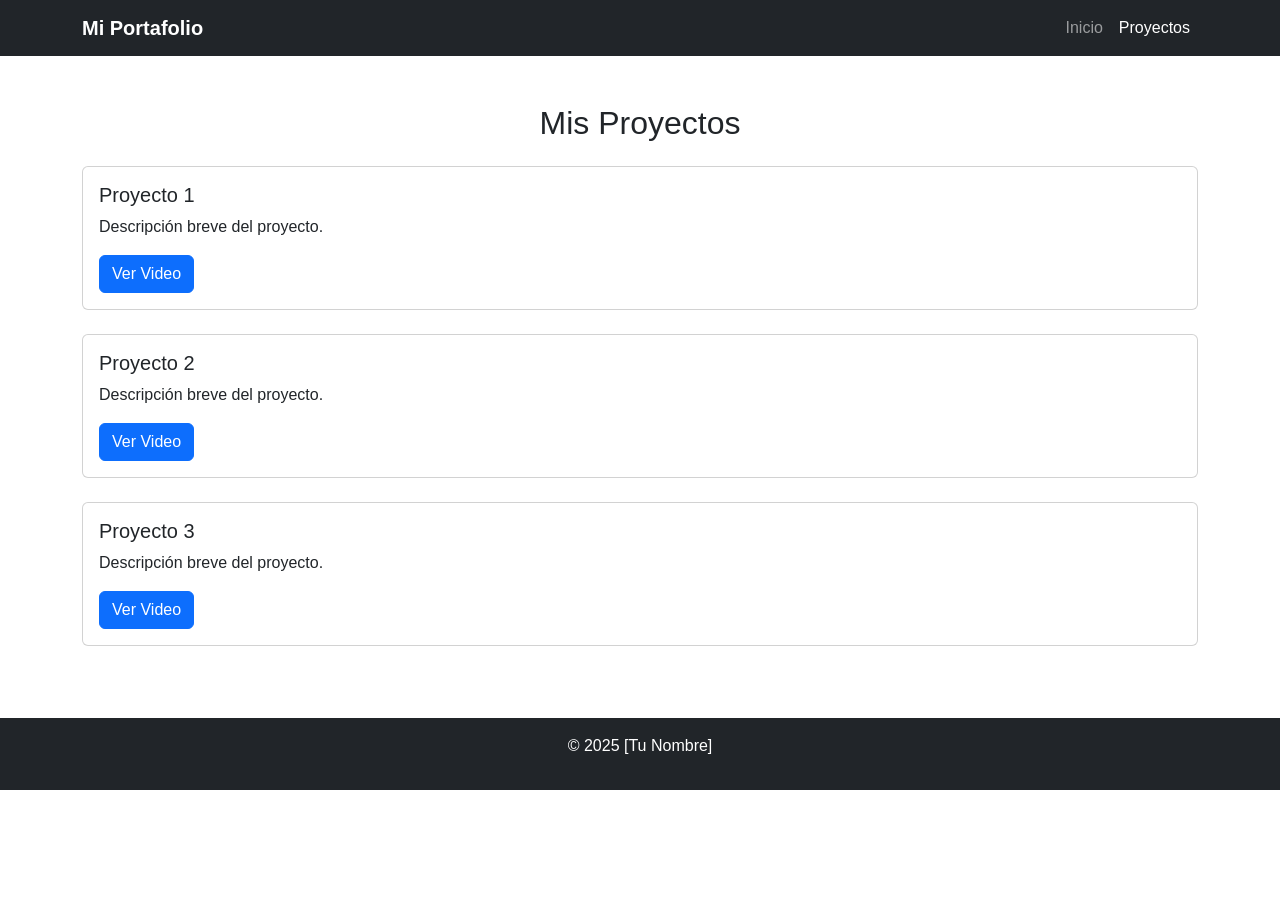
==== projects.html @ 4edf5251 "montage de página" ====
<!DOCTYPE html>
<html lang="es">
<head>
  <meta charset="UTF-8">
  <meta name="viewport" content="width=device-width, initial-scale=1.0">
  <title>Mis Proyectos</title>
  <link href="https://cdn.jsdelivr.net/npm/bootstrap@5.3.0/dist/css/bootstrap.min.css" rel="stylesheet">
  <link rel="stylesheet" href="https://cdnjs.cloudflare.com/ajax/libs/font-awesome/6.4.0/css/all.min.css">
  <link rel="stylesheet" href="css/style.css">
</head>
<body>

  <!-- Navbar -->
  <nav class="navbar navbar-expand-lg navbar-dark bg-dark">
    <div class="container">
      <a class="navbar-brand" href="index.html">Mi Portafolio</a>
      <button class="navbar-toggler" type="button" data-bs-toggle="collapse" data-bs-target="#navbarNav">
        <span class="navbar-toggler-icon"></span>
      </button>
      <div class="collapse navbar-collapse" id="navbarNav">
        <ul class="navbar-nav ms-auto">
          <li class="nav-item"><a class="nav-link" href="index.html">Inicio</a></li>
          <li class="nav-item"><a class="nav-link active" href="projects.html">Proyectos</a></li>
        </ul>
      </div>
    </div>
  </nav>

  <!-- Proyectos -->
  <section class="py-5">
    <div class="container">
      <h2 class="text-center mb-4">Mis Proyectos</h2>

      <!-- Proyecto 1 -->
      <div class="card mb-4">
        <div class="card-body">
          <h5 class="card-title">Proyecto 1</h5>
          <p class="card-text">Descripción breve del proyecto.</p>
          <button class="btn btn-primary" data-bs-toggle="modal" data-bs-target="#modalProyecto1">Ver Video</button>
        </div>
      </div>

      <!-- Proyecto 2 -->
      <div class="card mb-4">
        <div class="card-body">
          <h5 class="card-title">Proyecto 2</h5>
          <p class="card-text">Descripción breve del proyecto.</p>
          <button class="btn btn-primary" data-bs-toggle="modal" data-bs-target="#modalProyecto2">Ver Video</button>
        </div>
      </div>

      <!-- Proyecto 3 -->
      <div class="card mb-4">
        <div class="card-body">
          <h5 class="card-title">Proyecto 3</h5>
          <p class="card-text">Descripción breve del proyecto.</p>
          <button class="btn btn-primary" data-bs-toggle="modal" data-bs-target="#modalProyecto3">Ver Video</button>
        </div>
      </div>

    </div>
  </section>

  <!-- Modales -->
  <!-- Modal Proyecto 1 -->
  <div class="modal fade" id="modalProyecto1" tabindex="-1">
    <div class="modal-dialog modal-lg">
      <div class="modal-content">
        <div class="modal-header">
          <h5 class="modal-title">Video del Proyecto 1</h5>
          <button type="button" class="btn-close" data-bs-dismiss="modal"></button>
        </div>
        <div class="modal-body">
          <div class="ratio ratio-16x9">
            <iframe src="https://www.youtube.com/embed/TU_VIDEO_ID_1" allowfullscreen></iframe>
          </div>
        </div>
      </div>
    </div>
  </div>

  <!-- Modal Proyecto 2 -->
  <div class="modal fade" id="modalProyecto2" tabindex="-1">
    <div class="modal-dialog modal-lg">
      <div class="modal-content">
        <div class="modal-header">
          <h5 class="modal-title">Video del Proyecto 2</h5>
          <button type="button" class="btn-close" data-bs-dismiss="modal"></button>
        </div>
        <div class="modal-body">
          <div class="ratio ratio-16x9">
            <iframe src="https://www.youtube.com/embed/TU_VIDEO_ID_2" allowfullscreen></iframe>
          </div>
        </div>
      </div>
    </div>
  </div>

  <!-- Modal Proyecto 3 -->
  <div class="modal fade" id="modalProyecto3" tabindex="-1">
    <div class="modal-dialog modal-lg">
      <div class="modal-content">
        <div class="modal-header">
          <h5 class="modal-title">Video del Proyecto 3</h5>
          <button type="button" class="btn-close" data-bs-dismiss="modal"></button>
        </div>
        <div class="modal-body">
          <div class="ratio ratio-16x9">
            <iframe src="https://www.youtube.com/embed/TU_VIDEO_ID_3" allowfullscreen></iframe>
          </div>
        </div>
      </div>
    </div>
  </div>

  <!-- Footer -->
  <footer class="bg-dark text-white text-center py-3">
    <p>© 2025 [Tu Nombre]</p>
  </footer>

  <script src="https://cdn.jsdelivr.net/npm/bootstrap@5.3.0/dist/js/bootstrap.bundle.min.js"></script>
</body>
</html>
---- css/style.css ----
body {
  font-family: 'Segoe UI', Tahoma, Geneva, Verdana, sans-serif;
}

.navbar-brand {
  font-weight: bold;
}

header {
  background: linear-gradient(45deg, #007bff, #6610f2);
}

footer a {
  text-decoration: none;
}
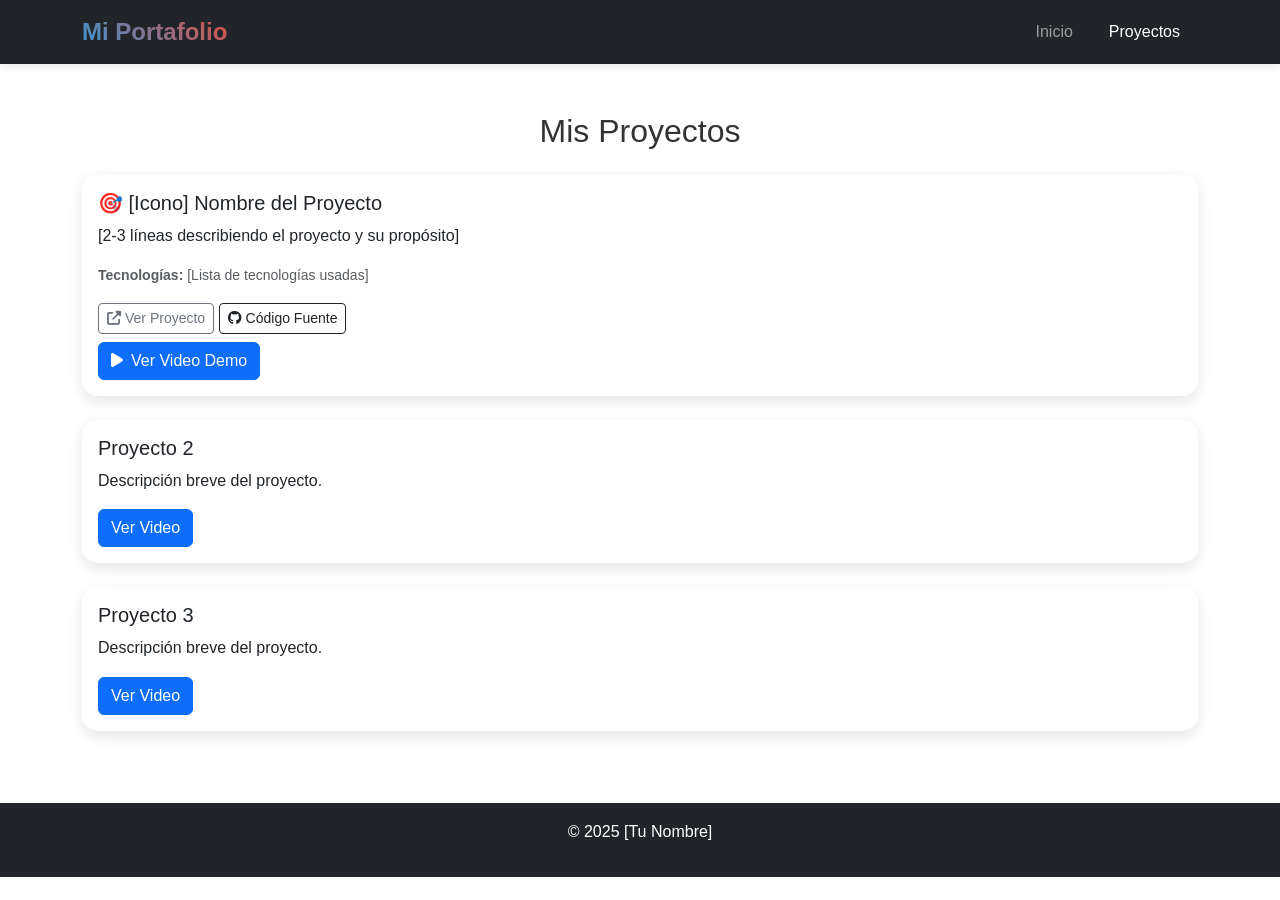
==== commit 6ead4ff2: "cambio en projects" ====
--- a/projects.html
+++ b/projects.html
@@ -33,12 +33,36 @@
 
       <!-- Proyecto 1 -->
       <div class="card mb-4">
-        <div class="card-body">
-          <h5 class="card-title">Proyecto 1</h5>
-          <p class="card-text">Descripción breve del proyecto.</p>
-          <button class="btn btn-primary" data-bs-toggle="modal" data-bs-target="#modalProyecto1">Ver Video</button>
+    <div class="card-body">
+        <!-- Icono + Título -->
+        <h5 class="card-title">🎯 [Icono] Nombre del Proyecto</h5>
+        
+        <!-- Descripción breve -->
+        <p class="card-text">
+            [2-3 líneas describiendo el proyecto y su propósito]
+        </p>
+        
+        <!-- Tecnologías usadas -->
+        <p class="small text-muted">
+            <strong>Tecnologías:</strong> [Lista de tecnologías usadas]
+        </p>
+        
+        <!-- Enlaces adicionales (opcional) -->
+        <div class="mt-3">
+            <a href="[link-al-proyecto]" target="_blank" class="btn btn-outline-secondary btn-sm">
+                <i class="fas fa-external-link-alt me-1"></i>Ver Proyecto
+            </a>
+            <a href="[link-al-código]" target="_blank" class="btn btn-outline-dark btn-sm">
+                <i class="fab fa-github me-1"></i>Código Fuente
+            </a>
         </div>
-      </div>
+        
+        <!-- Botón del modal -->
+        <button class="btn btn-primary mt-2" data-bs-toggle="modal" data-bs-target="#modalProyecto1">
+            <i class="fas fa-play me-2"></i>Ver Video Demo
+        </button>
+    </div>
+</div>
 
       <!-- Proyecto 2 -->
       <div class="card mb-4">
@@ -61,57 +85,74 @@
     </div>
   </section>
 
-  <!-- Modales -->
-  <!-- Modal Proyecto 1 -->
-  <div class="modal fade" id="modalProyecto1" tabindex="-1">
+<!-- Modal Proyecto 1 -->
+<div class="modal fade" id="modalProyecto1" tabindex="-1">
     <div class="modal-dialog modal-lg">
-      <div class="modal-content">
-        <div class="modal-header">
-          <h5 class="modal-title">Video del Proyecto 1</h5>
-          <button type="button" class="btn-close" data-bs-dismiss="modal"></button>
+        <div class="modal-content">
+            <div class="modal-header">
+                <h5 class="modal-title">🎨 Demo: Portafolio Personal</h5>
+                <button type="button" class="btn-close" data-bs-dismiss="modal"></button>
+            </div>
+            <div class="modal-body">
+                <p class="mb-3">
+                    <strong>Descripción completa:</strong> Desarrollo de un portafolio web completamente responsive 
+                    con efectos interactivos, diseño moderno y optimizado para SEO.
+                </p>
+                <div class="ratio ratio-16x9">
+                    <iframe src="https://www.youtube.com/embed/jS4aFq5-91M" 
+                            allowfullscreen>
+                    </iframe>
+                </div>
+            </div>
         </div>
-        <div class="modal-body">
-          <div class="ratio ratio-16x9">
-            <iframe src="https://www.youtube.com/embed/TU_VIDEO_ID_1" allowfullscreen></iframe>
-          </div>
+    </div>
+</div>
+
+<!-- Modal Proyecto 2 -->
+<div class="modal fade" id="modalProyecto2" tabindex="-1">
+    <div class="modal-dialog modal-lg">
+        <div class="modal-content">
+            <div class="modal-header">
+                <h5 class="modal-title">🛒 Demo: Tienda Online</h5>
+                <button type="button" class="btn-close" data-bs-dismiss="modal"></button>
+            </div>
+            <div class="modal-body">
+                <p class="mb-3">
+                    <strong>Descripción completa:</strong> E-commerce funcional con carrito de compras, 
+                    gestión de productos y interfaz intuitiva para el usuario final.
+                </p>
+                <div class="ratio ratio-16x9">
+                    <iframe src="https://www.youtube.com/embed/W6NZfCO5SIk" 
+                            allowfullscreen>
+                    </iframe>
+                </div>
+            </div>
         </div>
-      </div>
     </div>
-  </div>
+</div>
 
-  <!-- Modal Proyecto 2 -->
-  <div class="modal fade" id="modalProyecto2" tabindex="-1">
+<!-- Modal Proyecto 3 -->
+<div class="modal fade" id="modalProyecto3" tabindex="-1">
     <div class="modal-dialog modal-lg">
-      <div class="modal-content">
-        <div class="modal-header">
-          <h5 class="modal-title">Video del Proyecto 2</h5>
-          <button type="button" class="btn-close" data-bs-dismiss="modal"></button>
+        <div class="modal-content">
+            <div class="modal-header">
+                <h5 class="modal-title">🌤️ Demo: App del Clima</h5>
+                <button type="button" class="btn-close" data-bs-dismiss="modal"></button>
+            </div>
+            <div class="modal-body">
+                <p class="mb-3">
+                    <strong>Descripción completa:</strong> Aplicación que consume API externa para mostrar 
+                    condiciones climáticas en tiempo real con interfaz amigable.
+                </p>
+                <div class="ratio ratio-16x9">
+                    <iframe src="https://www.youtube.com/embed/9cKsq14Kfsw" 
+                            allowfullscreen>
+                    </iframe>
+                </div>
+            </div>
         </div>
-        <div class="modal-body">
-          <div class="ratio ratio-16x9">
-            <iframe src="https://www.youtube.com/embed/TU_VIDEO_ID_2" allowfullscreen></iframe>
-          </div>
-        </div>
-      </div>
     </div>
-  </div>
-
-  <!-- Modal Proyecto 3 -->
-  <div class="modal fade" id="modalProyecto3" tabindex="-1">
-    <div class="modal-dialog modal-lg">
-      <div class="modal-content">
-        <div class="modal-header">
-          <h5 class="modal-title">Video del Proyecto 3</h5>
-          <button type="button" class="btn-close" data-bs-dismiss="modal"></button>
-        </div>
-        <div class="modal-body">
-          <div class="ratio ratio-16x9">
-            <iframe src="https://www.youtube.com/embed/TU_VIDEO_ID_3" allowfullscreen></iframe>
-          </div>
-        </div>
-      </div>
-    </div>
-  </div>
+</div>
 
   <!-- Footer -->
   <footer class="bg-dark text-white text-center py-3">
--- a/css/style.css
+++ b/css/style.css
@@ -1,15 +1,232 @@
+/* Estilos personalizados para el portafolio */
+
+:root {
+    --primary-color: #2c3e50;
+    --secondary-color: #3498db;
+    --accent-color: #e74c3c;
+    --text-color: #333;
+    --light-bg: #f8f9fa;
+    --dark-bg: #2c3e50;
+}
+
+* {
+    margin: 0;
+    padding: 0;
+    box-sizing: border-box;
+}
+
 body {
-  font-family: 'Segoe UI', Tahoma, Geneva, Verdana, sans-serif;
+    font-family: 'Segoe UI', Tahoma, Geneva, Verdana, sans-serif;
+    line-height: 1.6;
+    color: var(--text-color);
+    overflow-x: hidden;
+}
+
+/* Navbar personalizada */
+.navbar {
+    box-shadow: 0 2px 10px rgba(0,0,0,0.1);
+    transition: all 0.3s ease;
 }
 
 .navbar-brand {
-  font-weight: bold;
-}
-
-header {
-  background: linear-gradient(45deg, #007bff, #6610f2);
-}
-
-footer a {
-  text-decoration: none;
+    font-weight: 700;
+    font-size: 1.5rem;
+    background: linear-gradient(45deg, var(--secondary-color), var(--accent-color));
+    -webkit-background-clip: text;
+    -webkit-text-fill-color: transparent;
+}
+
+.navbar-nav .nav-link {
+    font-weight: 500;
+    margin: 0 10px;
+    position: relative;
+    transition: color 0.3s ease;
+}
+
+.navbar-nav .nav-link:hover {
+    color: var(--secondary-color) !important;
+}
+
+.navbar-nav .nav-link::after {
+    content: '';
+    position: absolute;
+    width: 0;
+    height: 2px;
+    bottom: 0;
+    left: 0;
+    background: var(--secondary-color);
+    transition: width 0.3s ease;
+}
+
+.navbar-nav .nav-link:hover::after {
+    width: 100%;
+}
+
+/* Header con gradiente animado */
+.hero-header {
+    background: linear-gradient(-45deg, #ee7752, #e73c7e, #23a6d5, #23d5ab);
+    background-size: 400% 400%;
+    animation: gradient 15s ease infinite;
+    position: relative;
+    overflow: hidden;
+}
+
+.hero-header::before {
+    content: '';
+    position: absolute;
+    top: 0;
+    left: 0;
+    right: 0;
+    bottom: 0;
+    background: rgba(0,0,0,0.3);
+}
+
+.hero-header .container {
+    position: relative;
+    z-index: 2;
+}
+
+@keyframes gradient {
+    0% { background-position: 0% 50%; }
+    50% { background-position: 100% 50%; }
+    100% { background-position: 0% 50%; }
+}
+
+/* Efectos en las tarjetas */
+.card {
+    border: none;
+    box-shadow: 0 5px 15px rgba(0,0,0,0.1);
+    transition: all 0.3s ease;
+    border-radius: 15px;
+    overflow: hidden;
+}
+
+.card:hover {
+    transform: translateY(-10px);
+    box-shadow: 0 15px 30px rgba(0,0,0,0.2);
+}
+
+/* Habilidades con animación de progreso */
+.skill-item {
+    text-align: center;
+    padding: 20px;
+    transition: transform 0.3s ease;
+}
+
+.skill-item:hover {
+    transform: scale(1.1);
+}
+
+.skill-item i {
+    margin-bottom: 15px;
+    transition: color 0.3s ease;
+}
+
+.skill-item:hover i {
+    color: var(--secondary-color);
+}
+
+/* Botones personalizados */
+.btn-custom {
+    background: linear-gradient(45deg, var(--secondary-color), var(--accent-color));
+    border: none;
+    color: white;
+    padding: 12px 30px;
+    border-radius: 25px;
+    font-weight: 600;
+    text-transform: uppercase;
+    letter-spacing: 1px;
+    transition: all 0.3s ease;
+    position: relative;
+    overflow: hidden;
+}
+
+.btn-custom:hover {
+    transform: translateY(-2px);
+    box-shadow: 0 5px 15px rgba(0,0,0,0.2);
+    color: white;
+}
+
+.btn-custom::before {
+    content: '';
+    position: absolute;
+    top: 0;
+    left: -100%;
+    width: 100%;
+    height: 100%;
+    background: linear-gradient(90deg, transparent, rgba(255,255,255,0.2), transparent);
+    transition: left 0.5s;
+}
+
+.btn-custom:hover::before {
+    left: 100%;
+}
+
+/* Modales personalizados */
+.modal-content {
+    border-radius: 15px;
+    border: none;
+    box-shadow: 0 20px 40px rgba(0,0,0,0.3);
+}
+
+.modal-header {
+    background: var(--primary-color);
+    color: white;
+    border-radius: 15px 15px 0 0;
+}
+
+.modal-header .btn-close {
+    filter: invert(1);
+}
+
+/* Efectos de scroll suave */
+html {
+    scroll-behavior: smooth;
+}
+
+/* Animaciones al hacer scroll */
+.fade-in {
+    opacity: 0;
+    transform: translateY(30px);
+    transition: all 0.6s ease;
+}
+
+.fade-in.visible {
+    opacity: 1;
+    transform: translateY(0);
+}
+
+/* Footer personalizado */
+.footer {
+    background: var(--dark-bg);
+    color: white;
+    padding: 40px 0 20px;
+}
+
+.social-links a {
+    display: inline-block;
+    width: 40px;
+    height: 40px;
+    background: rgba(255,255,255,0.1);
+    border-radius: 50%;
+    text-align: center;
+    line-height: 40px;
+    margin: 0 10px;
+    transition: all 0.3s ease;
+}
+
+.social-links a:hover {
+    background: var(--secondary-color);
+    transform: translateY(-5px);
+}
+
+/* Responsive */
+@media (max-width: 768px) {
+    .hero-header h1 {
+        font-size: 2rem;
+    }
+    
+    .card:hover {
+        transform: none;
+    }
 }
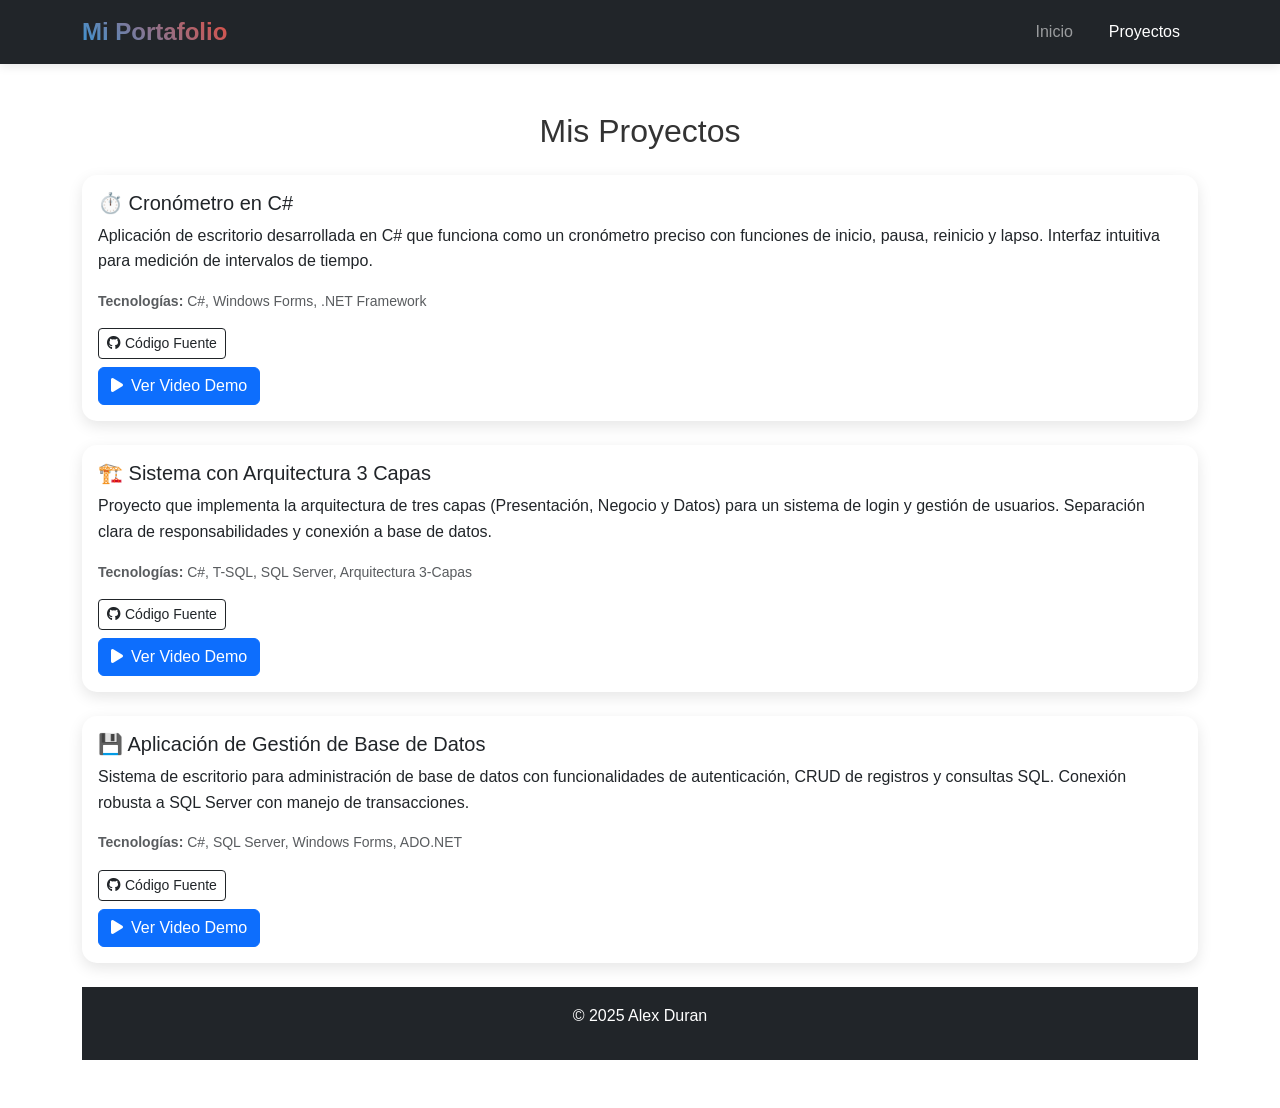
==== commit 9cbc68b1: "projects ajustados" ====
--- a/projects.html
+++ b/projects.html
@@ -35,24 +35,23 @@
       <div class="card mb-4">
     <div class="card-body">
         <!-- Icono + Título -->
-        <h5 class="card-title">🎯 [Icono] Nombre del Proyecto</h5>
+        <h5 class="card-title">⏱️ Cronómetro en C#</h5>
         
         <!-- Descripción breve -->
         <p class="card-text">
-            [2-3 líneas describiendo el proyecto y su propósito]
+            Aplicación de escritorio desarrollada en C# que funciona como un cronómetro preciso 
+            con funciones de inicio, pausa, reinicio y lapso. Interfaz intuitiva para medición 
+            de intervalos de tiempo.
         </p>
         
         <!-- Tecnologías usadas -->
         <p class="small text-muted">
-            <strong>Tecnologías:</strong> [Lista de tecnologías usadas]
+            <strong>Tecnologías:</strong> C#, Windows Forms, .NET Framework
         </p>
         
         <!-- Enlaces adicionales (opcional) -->
         <div class="mt-3">
-            <a href="[link-al-proyecto]" target="_blank" class="btn btn-outline-secondary btn-sm">
-                <i class="fas fa-external-link-alt me-1"></i>Ver Proyecto
-            </a>
-            <a href="[link-al-código]" target="_blank" class="btn btn-outline-dark btn-sm">
+            <a href="https://github.com/AlexD335/CronometroTaller1" target="_blank" class="btn btn-outline-dark btn-sm">
                 <i class="fab fa-github me-1"></i>Código Fuente
             </a>
         </div>
@@ -66,42 +65,83 @@
 
       <!-- Proyecto 2 -->
       <div class="card mb-4">
-        <div class="card-body">
-          <h5 class="card-title">Proyecto 2</h5>
-          <p class="card-text">Descripción breve del proyecto.</p>
-          <button class="btn btn-primary" data-bs-toggle="modal" data-bs-target="#modalProyecto2">Ver Video</button>
-        </div>
-      </div>
+    <div class="card-body">
+        <!-- Icono + Título -->
+        <h5 class="card-title">🏗️ Sistema con Arquitectura 3 Capas</h5>
+        
+        <!-- Descripción breve -->
+        <p class="card-text">
+            Proyecto que implementa la arquitectura de tres capas (Presentación, Negocio y Datos) 
+            para un sistema de login y gestión de usuarios. Separación clara de responsabilidades 
+            y conexión a base de datos.
+        </p>
+        
+        <!-- Tecnologías usadas -->
+        <p class="small text-muted">
+            <strong>Tecnologías:</strong> C#, T-SQL, SQL Server, Arquitectura 3-Capas
+        </p>
+        
+        <!-- Enlaces adicionales (opcional) -->
+        <div class="mt-3">
+            <a href="https://github.com/AlexD335/ThreeTierProject" target="_blank" class="btn btn-outline-dark btn-sm">
+                <i class="fab fa-github me-1"></i>Código Fuente
+            </a>
+        </div>
+        
+        <!-- Botón del modal -->
+        <button class="btn btn-primary mt-2" data-bs-toggle="modal" data-bs-target="#modalProyecto2">
+            <i class="fas fa-play me-2"></i>Ver Video Demo
+        </button>
+    </div>
+</div>
 
       <!-- Proyecto 3 -->
       <div class="card mb-4">
-        <div class="card-body">
-          <h5 class="card-title">Proyecto 3</h5>
-          <p class="card-text">Descripción breve del proyecto.</p>
-          <button class="btn btn-primary" data-bs-toggle="modal" data-bs-target="#modalProyecto3">Ver Video</button>
-        </div>
-      </div>
-
-    </div>
-  </section>
+    <div class="card-body">
+        <!-- Icono + Título -->
+        <h5 class="card-title">💾 Aplicación de Gestión de Base de Datos</h5>
+        
+        <!-- Descripción breve -->
+        <p class="card-text">
+            Sistema de escritorio para administración de base de datos con funcionalidades 
+            de autenticación, CRUD de registros y consultas SQL. Conexión robusta a SQL Server 
+            con manejo de transacciones.
+        
+        <!-- Tecnologías usadas -->
+        <p class="small text-muted">
+            <strong>Tecnologías:</strong> C#, SQL Server, Windows Forms, ADO.NET
+        </p>
+        
+        <!-- Enlaces adicionales (opcional) -->
+        <div class="mt-3">
+            <a href="https://github.com/AlexD335/AppBaseDeDatos" target="_blank" class="btn btn-outline-dark btn-sm">
+                <i class="fab fa-github me-1"></i>Código Fuente
+            </a>
+        </div>
+        
+        <!-- Botón del modal -->
+        <button class="btn btn-primary mt-2" data-bs-toggle="modal" data-bs-target="#modalProyecto3">
+            <i class="fas fa-play me-2"></i>Ver Video Demo
+        </button>
+    </div>
+</div>
 
 <!-- Modal Proyecto 1 -->
 <div class="modal fade" id="modalProyecto1" tabindex="-1">
     <div class="modal-dialog modal-lg">
         <div class="modal-content">
             <div class="modal-header">
-                <h5 class="modal-title">🎨 Demo: Portafolio Personal</h5>
+                <h5 class="modal-title">⏱️ Demo: Cronómetro en C#</h5>
                 <button type="button" class="btn-close" data-bs-dismiss="modal"></button>
             </div>
             <div class="modal-body">
                 <p class="mb-3">
-                    <strong>Descripción completa:</strong> Desarrollo de un portafolio web completamente responsive 
-                    con efectos interactivos, diseño moderno y optimizado para SEO.
+                    Aplicación de escritorio desarrollada en C# que funciona como un cronómetro preciso 
+            con funciones de inicio, pausa, reinicio y lapso. Interfaz intuitiva para medición 
+            de intervalos de tiempo.
                 </p>
                 <div class="ratio ratio-16x9">
-                    <iframe src="https://www.youtube.com/embed/jS4aFq5-91M" 
-                            allowfullscreen>
-                    </iframe>
+                    <iframe width="560" height="315" src="https://www.youtube.com/embed/B88fqkKOPNo?si=I0KA7erJQGEB8Fh6" title="YouTube video player" frameborder="0" allow="accelerometer; autoplay; clipboard-write; encrypted-media; gyroscope; picture-in-picture; web-share" referrerpolicy="strict-origin-when-cross-origin" allowfullscreen></iframe>
                 </div>
             </div>
         </div>
@@ -113,18 +153,17 @@
     <div class="modal-dialog modal-lg">
         <div class="modal-content">
             <div class="modal-header">
-                <h5 class="modal-title">🛒 Demo: Tienda Online</h5>
+                <h5 class="modal-title">🏗️ Demo: Sistema con Arquitectura 3 Capas</h5>
                 <button type="button" class="btn-close" data-bs-dismiss="modal"></button>
             </div>
             <div class="modal-body">
                 <p class="mb-3">
-                    <strong>Descripción completa:</strong> E-commerce funcional con carrito de compras, 
-                    gestión de productos y interfaz intuitiva para el usuario final.
+                    <strong>Descripción completa:</strong> Proyecto que implementa la arquitectura de tres capas (Presentación, Negocio y Datos) 
+            para un sistema de login y gestión de usuarios. Separación clara de responsabilidades 
+            y conexión a base de datos.
                 </p>
                 <div class="ratio ratio-16x9">
-                    <iframe src="https://www.youtube.com/embed/W6NZfCO5SIk" 
-                            allowfullscreen>
-                    </iframe>
+                    <iframe width="560" height="315" src="https://www.youtube.com/embed/EoJigvQdQCg?si=Ee5cjWNLIp2pGg4L" title="YouTube video player" frameborder="0" allow="accelerometer; autoplay; clipboard-write; encrypted-media; gyroscope; picture-in-picture; web-share" referrerpolicy="strict-origin-when-cross-origin" allowfullscreen></iframe>
                 </div>
             </div>
         </div>
@@ -136,18 +175,18 @@
     <div class="modal-dialog modal-lg">
         <div class="modal-content">
             <div class="modal-header">
-                <h5 class="modal-title">🌤️ Demo: App del Clima</h5>
+                <h5 class="modal-title">💾 Demo: Aplicación de Gestión de Base de Datos</h5>
                 <button type="button" class="btn-close" data-bs-dismiss="modal"></button>
             </div>
             <div class="modal-body">
                 <p class="mb-3">
-                    <strong>Descripción completa:</strong> Aplicación que consume API externa para mostrar 
-                    condiciones climáticas en tiempo real con interfaz amigable.
+                    <strong>Descripción completa:</strong> Sistema de escritorio para administración de base de datos con funcionalidades 
+            de autenticación, CRUD de registros y consultas SQL. Conexión robusta a SQL Server 
+            con manejo de transacciones.
+        
                 </p>
                 <div class="ratio ratio-16x9">
-                    <iframe src="https://www.youtube.com/embed/9cKsq14Kfsw" 
-                            allowfullscreen>
-                    </iframe>
+                    <iframe width="560" height="315" src="https://www.youtube.com/embed/s0_ImHU1r3A?si=OkTpkeFVkvATF1fa" title="YouTube video player" frameborder="0" allow="accelerometer; autoplay; clipboard-write; encrypted-media; gyroscope; picture-in-picture; web-share" referrerpolicy="strict-origin-when-cross-origin" allowfullscreen></iframe>
                 </div>
             </div>
         </div>
@@ -156,7 +195,7 @@
 
   <!-- Footer -->
   <footer class="bg-dark text-white text-center py-3">
-    <p>© 2025 [Tu Nombre]</p>
+    <p>© 2025 Alex Duran</p>
   </footer>
 
   <script src="https://cdn.jsdelivr.net/npm/bootstrap@5.3.0/dist/js/bootstrap.bundle.min.js"></script>
